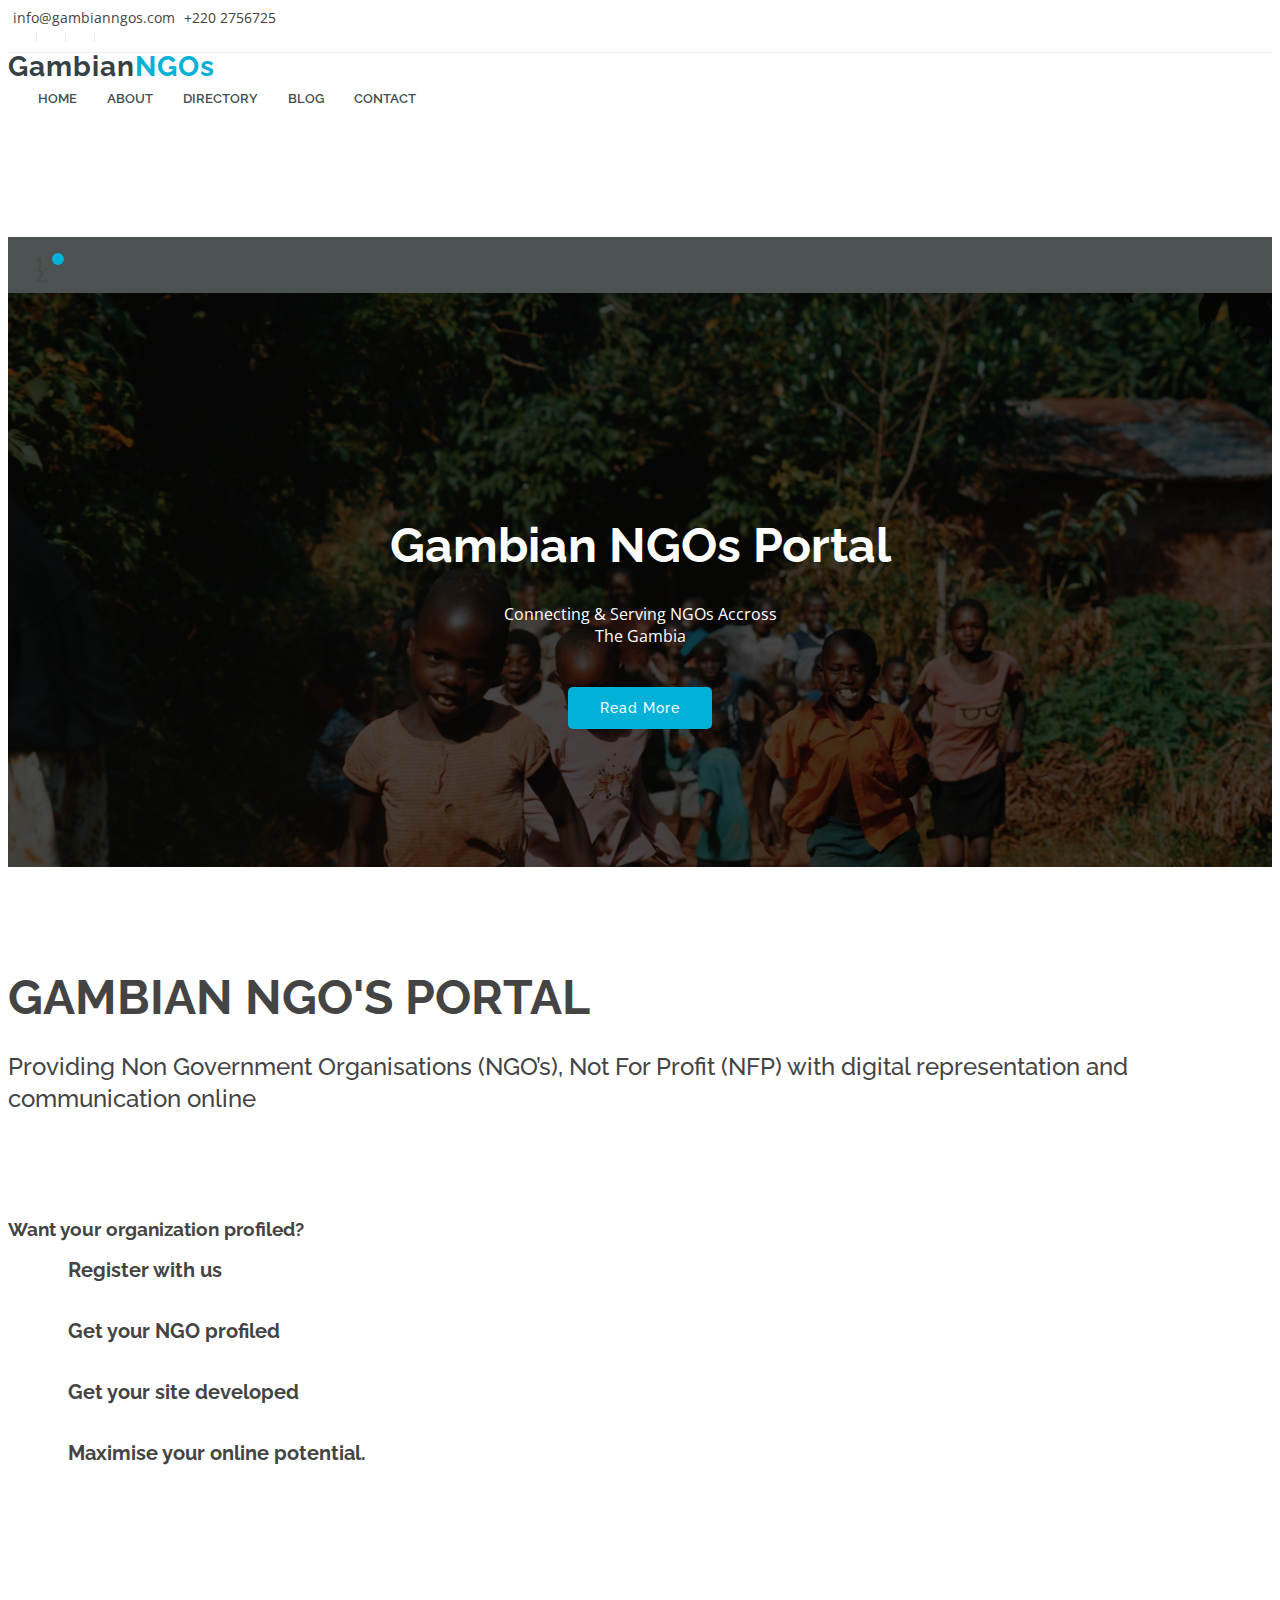
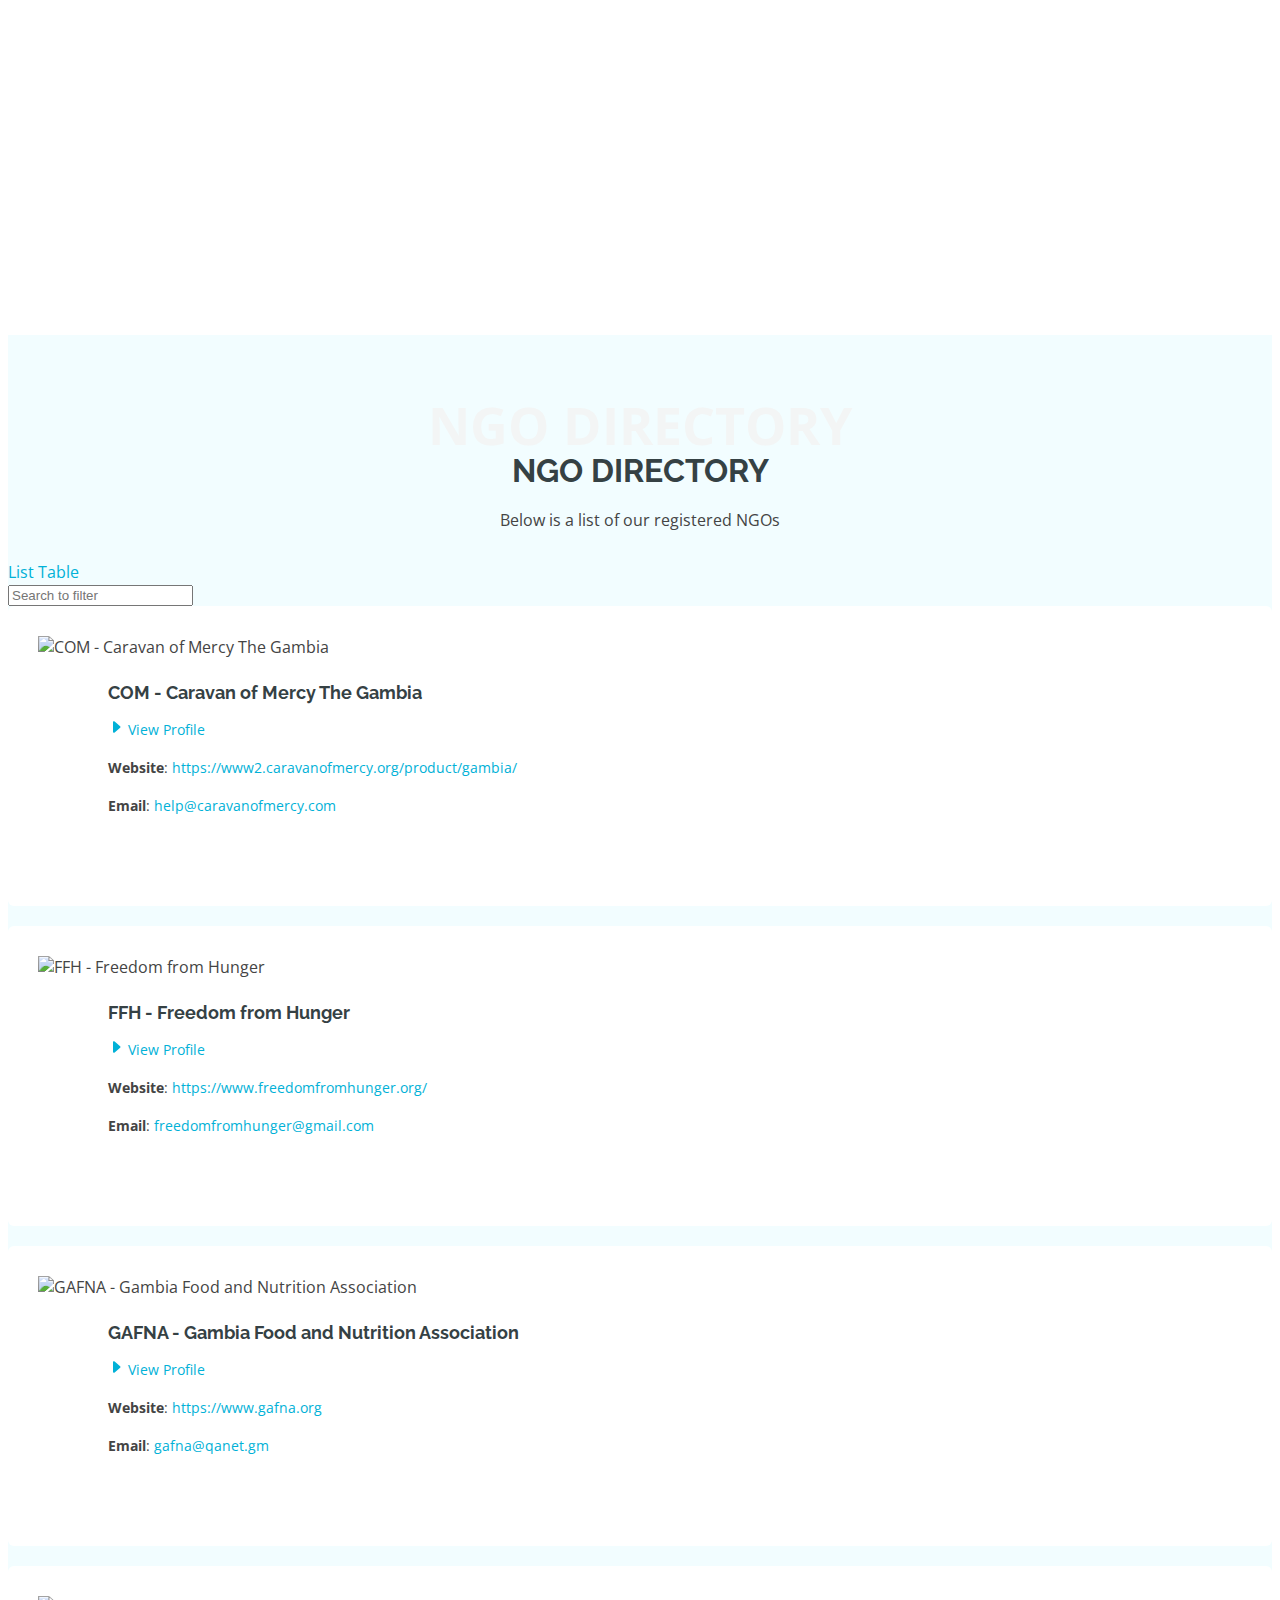
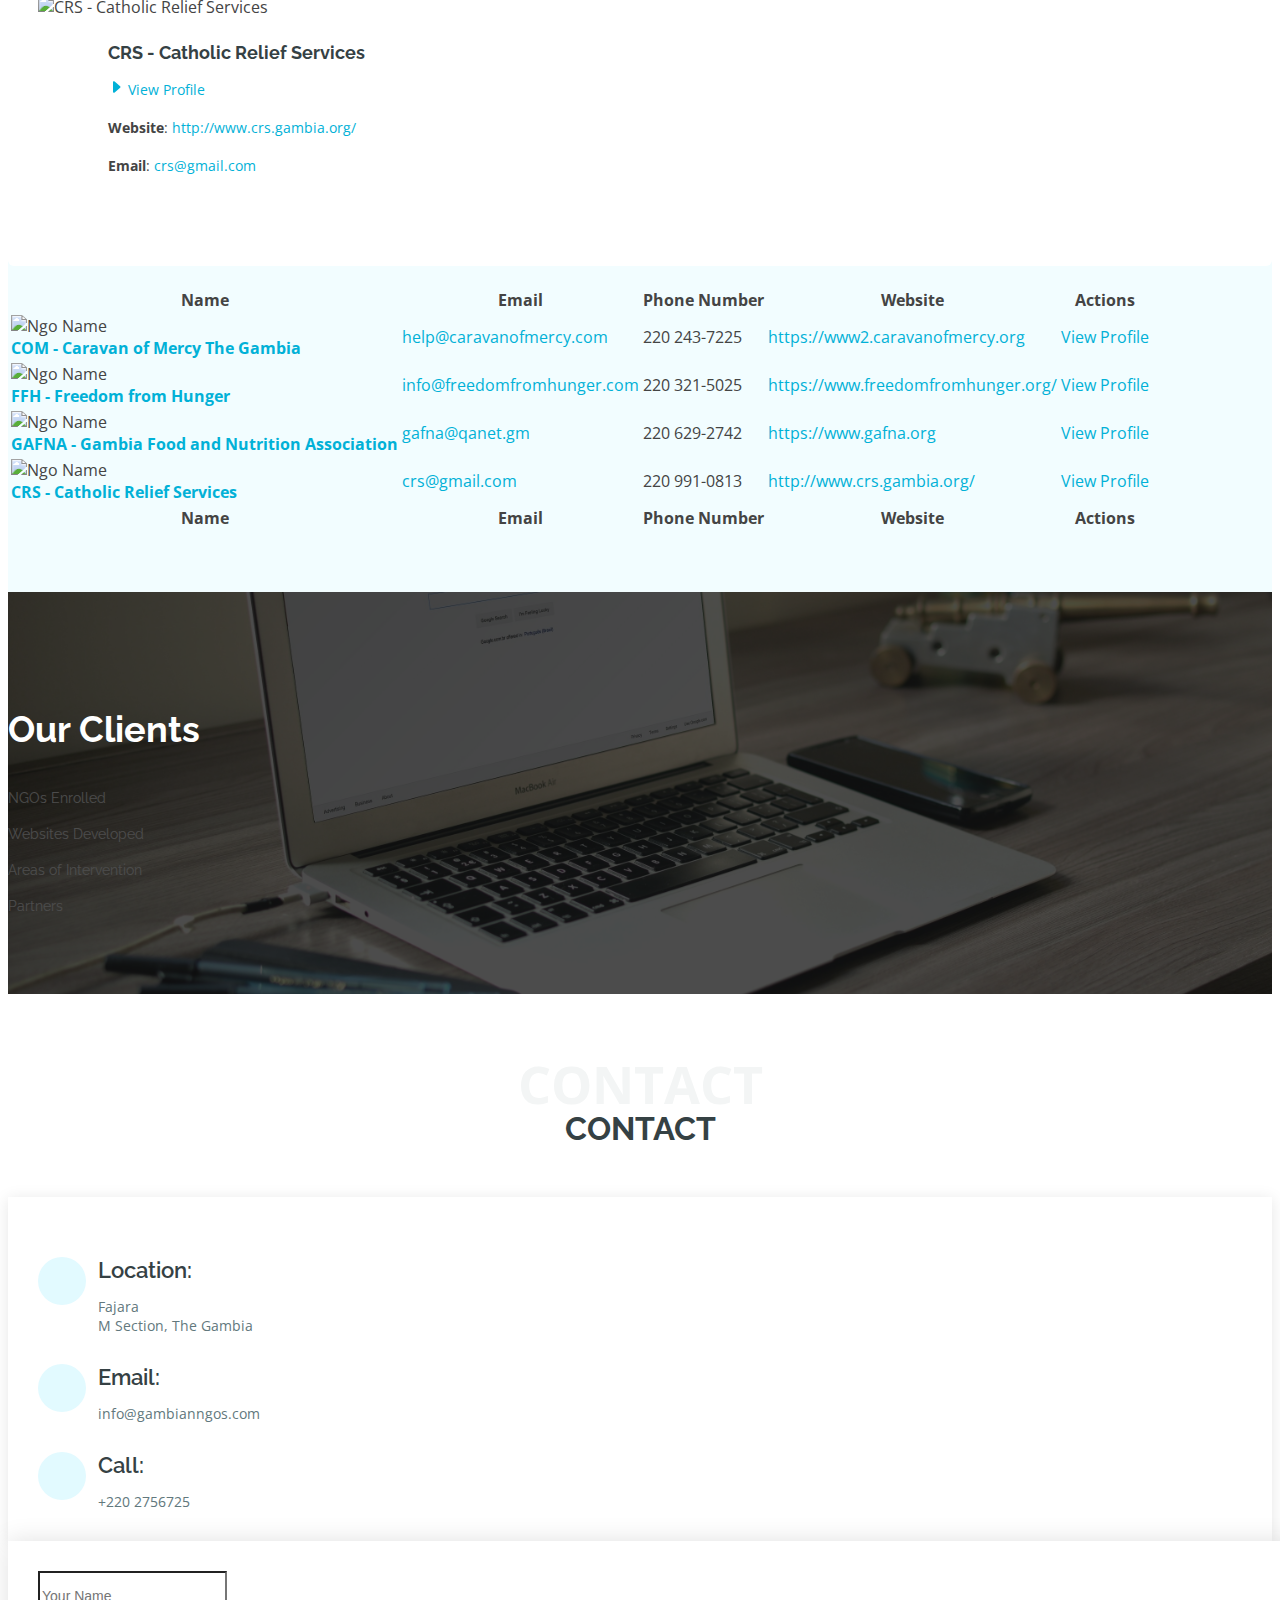
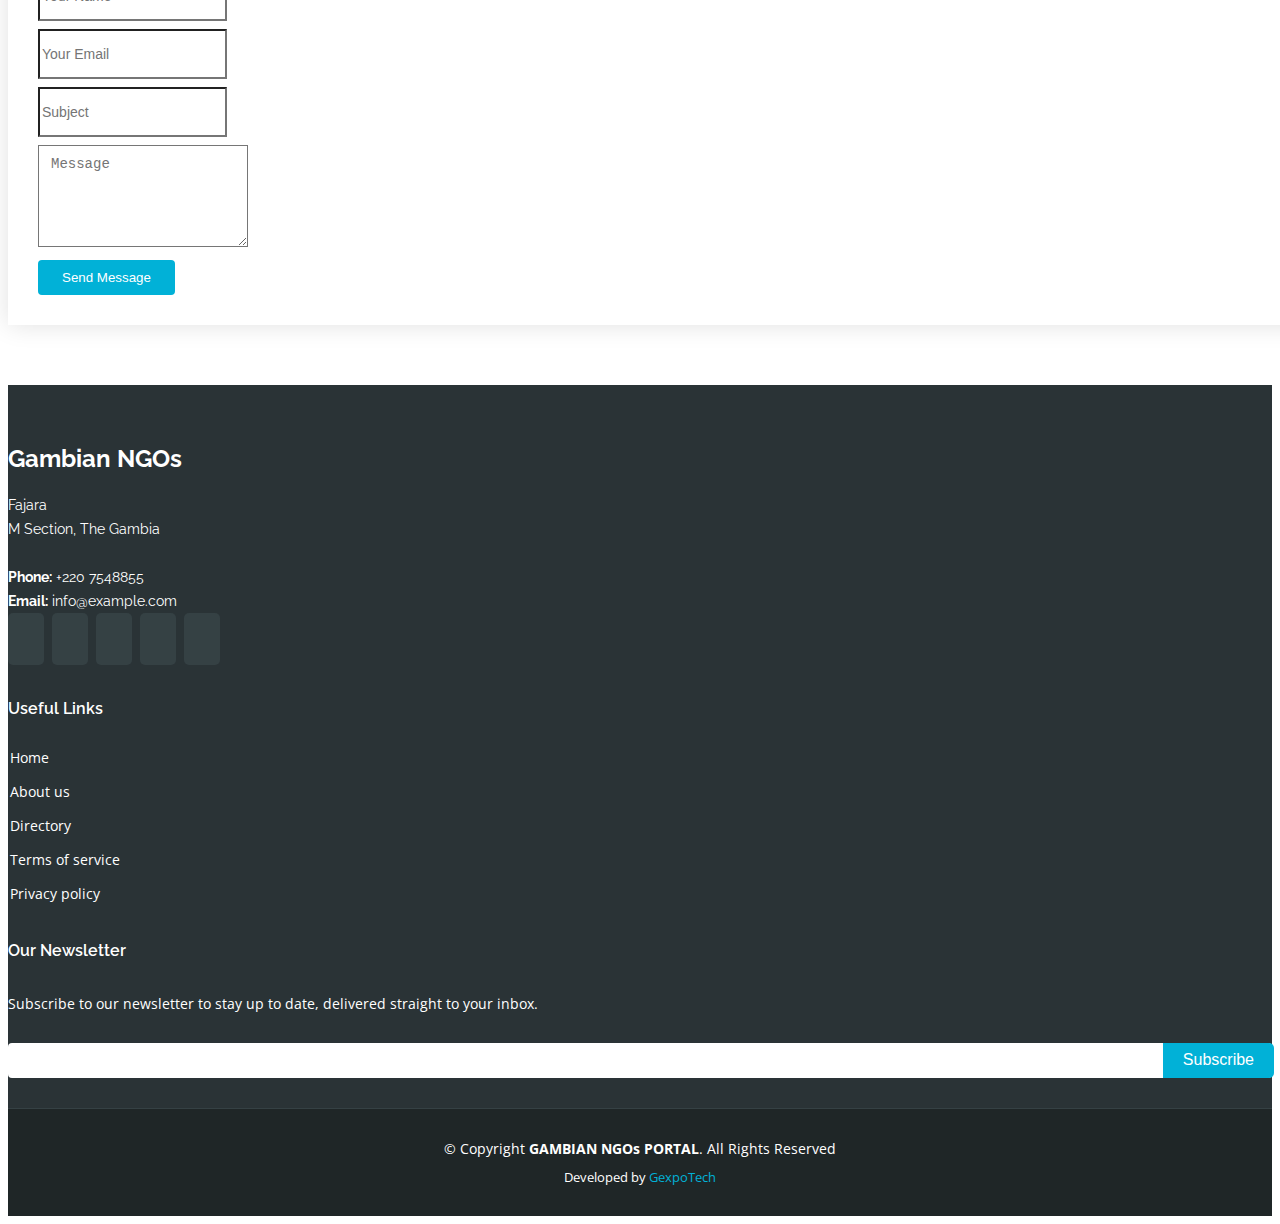
==== index.html @ 05fb6af2 "Initial commit" ====
<!DOCTYPE html>
<html lang="en">

<head>
  <meta charset="utf-8">
  <meta content="width=device-width, initial-scale=1.0" name="viewport">

  <title>Gambian NGO's - Index</title>
  <meta content="" name="description">
  <meta content="" name="keywords">

  <!-- Favicons -->
  <link href="assets/img/favicon.png" rel="icon">
  <link href="assets/img/apple-touch-icon.png" rel="apple-touch-icon">

  <!-- Google Fonts -->
  <link href="https://fonts.googleapis.com/css?family=Open+Sans:300,300i,400,400i,600,600i,700,700i|Raleway:300,300i,400,400i,500,500i,600,600i,700,700i|Poppins:300,300i,400,400i,500,500i,600,600i,700,700i" rel="stylesheet">

  <!-- Vendor CSS Files -->
  <link href="assets/vendor/animate.css/animate.min.css" rel="stylesheet">
  <link href="assets/vendor/bootstrap/css/bootstrap.min.css" rel="stylesheet">
  <link href="assets/vendor/bootstrap-icons/bootstrap-icons.css" rel="stylesheet">
  <link href="assets/vendor/boxicons/css/boxicons.min.css" rel="stylesheet">
  <link href="assets/vendor/glightbox/css/glightbox.min.css" rel="stylesheet">
  <link href="assets/vendor/remixicon/remixicon.css" rel="stylesheet">
  <link href="assets/vendor/swiper/swiper-bundle.min.css" rel="stylesheet">

    <!-- jquery cdn -->
  <script src="https://ajax.googleapis.com/ajax/libs/jquery/3.5.1/jquery.min.js"></script>

  <!-- Template Main CSS File -->
  <link href="assets/css/style.css" rel="stylesheet">
  <link href="assets/css/custom.css" rel="stylesheet">

    <!-- datatable css -->
  <link href="https://cdn.datatables.net/1.10.23/css/jquery.dataTables.min.css" rel="stylesheet"> 

</head>

<body>

  <!-- ======= Top Bar ======= -->
  <section id="topbar" class="fixed-top d-flex align-items-center">
    <div class="container d-flex justify-content-center justify-content-md-between">
      <div class="contact-info d-flex align-items-center">
        <i class="bi bi-envelope d-flex align-items-center"><a href="mailto:info@gambianngos.com">info@gambianngos.com</a></i>
        <i class="bi bi-phone d-flex align-items-center ms-4"><span>+220 2756725</span></i>
      </div>
      <div class="social-links d-none d-md-flex">
        <a href="#" class="twitter"><i class="bi bi-twitter"></i></a>
        <a href="#" class="facebook"><i class="bi bi-facebook"></i></a>
        <a href="#" class="instagram"><i class="bi bi-instagram"></i></a>
        <a href="#" class="linkedin"><i class="bi bi-linkedin"></i></i></a>
      </div>
    </div>
  </section>

  <!-- ======= Header ======= -->
  <header id="header" class="fixed-top d-flex align-items-center">
    <div class="container d-flex align-items-center justify-content-between">

      <div class="logo">
        <h1><a href="index.html">Gambian<span>NGOs</span></a></h1>
        <!-- Uncomment below if you prefer to use an image logo -->
        <!-- <a href="index.html"><img src="assets/img/logo.png" alt="" class="img-fluid"></a>-->
      </div>

      <nav id="navbar" class="navbar">
        <ul>
          <li><a class="nav-link scrollto active" href="#hero">Home</a></li>
          <li><a class="nav-link scrollto" href="#about">About</a></li>
          <li><a class="nav-link scrollto" href="#directory">Directory</a></li>
          <li><a class="nav-link scrollto" href="#">Blog</a></li>
          <li><a class="nav-link scrollto" href="#contact">Contact</a></li>
        </ul>
        <i class="bi bi-list mobile-nav-toggle"></i>
      </nav><!-- .navbar -->

    </div>
  </header><!-- End Header -->

  <!-- ======= Hero Section ======= -->
  <section id="hero">
    <div class="hero-container">
      <div id="heroCarousel" data-bs-interval="5000" class="carousel slide carousel-fade" data-bs-ride="carousel">

        <ol class="carousel-indicators" id="hero-carousel-indicators"></ol>

        <div class="carousel-inner" role="listbox">

          <!-- Slide 1 -->
          <div class="carousel-item active" style="background-image: url(assets/img/slide/slide-1.jpg);">
            <div class="carousel-container">
              <div class="carousel-content">
                <h2 class="animate__animated animate__fadeInDown"><span>Gambian NGOs Portal</span></h2>
                <p class="animate__animated animate__fadeInUp">
                  Connecting & Serving NGOs Accross The Gambia
                </p>
                <a href="#about" class="btn-get-started scrollto animate__animated animate__fadeInUp">Read More</a>
              </div>
            </div>
          </div>

          <!-- Slide 2 -->
          <div class="carousel-item" style="background-image: url(assets/img/slide/slide-2.jpg);">
            <div class="carousel-container">
              <div class="carousel-content">
                <h2 class="animate__animated animate__fadeInDown">NGO Directory</h2>
                <p class="animate__animated animate__fadeInUp">
                  Search our rich database of Gambian Ngo's
                </p>
                <a href="#directory" class="btn-get-started scrollto animate__animated animate__fadeInUp">Go to directory</a>
              </div>
            </div>
          </div>


        </div>

        <a class="carousel-control-prev" href="#heroCarousel" role="button" data-bs-slide="prev">
          <span class="carousel-control-prev-icon ri-arrow-left-line" aria-hidden="true"></span>
        </a>

        <a class="carousel-control-next" href="#heroCarousel" role="button" data-bs-slide="next">
          <span class="carousel-control-next-icon ri-arrow-right-line" aria-hidden="true"></span>
        </a>

      </div>
    </div>
  </section><!-- End Hero -->

  <main id="main">

    <!-- ======= About Section ======= -->
    <section id="about" class="about">
      <div class="container">

        <div class="row content">
          <div class="col-lg-12">
            <h2>Gambian NGO's Portal</h2>
            <h3>Providing Non Government Organisations (NGO’s), Not For Profit (NFP) with  digital representation and communication online</h3>
          </div>
        </div>

      </div>
    </section><!-- End About Section -->

    <!-- ======= About List Section ======= -->
    <section id="about-list" class="about-list">
      <div class="container">

        <div class="row">
          <div class="col-lg-12">
            <h3>Want your organization profiled?</h3>
          </div>
          <div class="col-lg-6 order-2 order-lg-1">
            <div class="icon-box mt-5mt-lg-0">
              <i class="bx bx-receipt"></i>
              <h4>Register with us</h4>
            </div>
            <br/>
            <div class="icon-box mt-5">
              <i class="bx bx-images"></i>
              <h4>Get your NGO profiled</h4>
            </div>
            <br/>
            <div class="icon-box mt-5">
              <i class="bx bx-wrench"></i>
              <h4>Get your site developed</h4>
            </div>
            <br/>
            <div class="icon-box mt-5">
              <i class="bx bx-globe"></i>
              <h4>Maximise your online potential.</h4>
            </div>
          </div>
          <div class="image col-lg-6 order-1 order-lg-2" style='background-image: url("assets/img/get-profiled.jpg");'></div>
        </div>

      </div>
    </section><!-- End About List Section -->


    <!-- ======= Directory Section ======= -->
    <section id="directory" class="services section-bg">
      <div class="container">

        <div class="section-title">
          <span>NGO Directory</span>
          <h2>NGO Directory</h2>
          <p>Below is a list of our registered NGOs</p>
        </div>

        <nav class="nav nav-pills mb-3" id="pills-tab" role="tablist">
          <a class="nav-link active" id="pills-list-tab" data-bs-toggle="pill" href="#pills-list" role="tab" aria-controls="pills-list" aria-selected="true">
            <i class="bi bi-list-ul"></i> List
          </a>
          <a class="nav-link" id="pills-table-tab" data-bs-toggle="pill" href="#pills-table" role="tab" aria-controls="pills-table-tab" aria-selected="false">
            <i class="bi bi-table"></i> Table
          </a>
        </nav>
        <div class="tab-content" id="pills-tabContent">
          <div class="tab-pane fade show active mb-2 mt-2" id="pills-list" role="tabpanel" aria-labelledby="pills-list-tab">
            <!-- List View -->
            <div class="row">
              <div class="col-md-12 mb-3">
                <div class="input-group">
                  <span class="input-group-text" id="input-group-left-example">
                    <i class="bi bi-search"></i>
                  </span>
                  <input type="text" class="form-control" placeholder="Search to filter" id="filterInput" aria-label="Search" aria-describedby="input-group-left">
                </div>
              </div>
              <div class="row" id="listDiv">
                <div class="col-md-6">
                  <div class="icon-box box-min-h">
                    <div class="row">
                      <div class="col-1">
                        <img src="https://www2.caravanofmercy.org/wp-content/uploads/2018/09/cropped-icon-192x192.png" class="rounded-circle border border-4" alt="COM - Caravan of Mercy The Gambia" width="75" height="75"> 
                      </div>
                      <div class="col-11">
                        <h4>
                          <a href="profile-details.html">
                            COM - Caravan of Mercy The Gambia
                          </a>
                        </h4>
                        <p>
                          <a href="profile-details.html">
                            <svg xmlns="http://www.w3.org/2000/svg" width="16" height="16" fill="currentColor" class="bi bi-caret-right-fill" viewBox="0 0 16 16">
                              <path d="M12.14 8.753l-5.482 4.796c-.646.566-1.658.106-1.658-.753V3.204a1 1 0 0 1 1.659-.753l5.48 4.796a1 1 0 0 1 0 1.506z"/>
                            </svg>
                            View Profile
                          </a>
                        </p>
                        <p>
                          <strong>Website</strong>: 
                          <a href="https://www2.caravanofmercy.org/product/gambia/" target="_blank">
                            https://www2.caravanofmercy.org/product/gambia/
                          </a>
                        </p>
                        <p>
                          <strong>Email</strong>:
                          <a href="mailto:help@caravanofmercy.com">
                            help@caravanofmercy.com
                          </a>
                        </p>
                      </div>
                    </div>
                  </div>
                </div>
                <div class="col-md-6">
                  <div class="icon-box box-min-h">
                    <div class="row">
                      <div class="col-1">
                        <img src="https://borgenproject.org/wp-content/uploads/Poverty_Crisis.jpg" class="rounded-circle border border-4" alt="FFH - Freedom from Hunger " width="75" height="75"> 
                      </div>
                      <div class="col-11">
                        <h4>
                          <a href="profile-details.html">
                           FFH - Freedom from Hunger 
                          </a>
                        </h4>
                        <p>
                          <a href="profile-details.html">
                            <svg xmlns="http://www.w3.org/2000/svg" width="16" height="16" fill="currentColor" class="bi bi-caret-right-fill" viewBox="0 0 16 16">
                              <path d="M12.14 8.753l-5.482 4.796c-.646.566-1.658.106-1.658-.753V3.204a1 1 0 0 1 1.659-.753l5.48 4.796a1 1 0 0 1 0 1.506z"/>
                            </svg>
                            View Profile
                          </a>
                        </p>
                        <p>
                          <strong>Website</strong>: 
                          <a href="#" target="_blank">
                            https://www.freedomfromhunger.org/
                          </a>
                        </p>
                        <p>
                          <strong>Email</strong>:
                          <a href="mailto:freedomfromhunger@gmail.com">
                            freedomfromhunger@gmail.com
                          </a>
                        </p>
                      </div>
                    </div>
                  </div>
                </div>
                <div class="col-md-6">
                  <div class="icon-box box-min-h">
                    <div class="row">
                      <div class="col-1">
                        <img src="http://acronymsandslang.com/acronym_image/29/b827dc43ac2664755bbfe094338fc472.jpg" class="rounded-circle border border-4" alt="GAFNA - Gambia Food and Nutrition  Association" width="75" height="75"> 
                      </div>
                      <div class="col-11">
                        <h4>
                          <a href="profile-details.html">
                            GAFNA - Gambia Food and Nutrition  Association
                          </a>
                        </h4>
                        <p>
                          <a href="profile-details.html">
                            <svg xmlns="http://www.w3.org/2000/svg" width="16" height="16" fill="currentColor" class="bi bi-caret-right-fill" viewBox="0 0 16 16">
                              <path d="M12.14 8.753l-5.482 4.796c-.646.566-1.658.106-1.658-.753V3.204a1 1 0 0 1 1.659-.753l5.48 4.796a1 1 0 0 1 0 1.506z"/>
                            </svg>
                            View Profile
                          </a>
                        </p>
                        <p>
                          <strong>Website</strong>: 
                          <a href="www.gafna.org" target="_blank">
                             https://www.gafna.org
                          </a>
                        </p>
                        <p>
                          <strong>Email</strong>:
                          <a href="mailto:gafna@qanet.gm">
                             gafna@qanet.gm
                          </a>
                        </p>
                      </div>
                    </div>
                  </div>
                </div>
                <div class="col-md-6">
                  <div class="icon-box box-min-h">
                    <div class="row">
                      <div class="col-1">
                        <img src="https://seepnetwork.org/files/galleries/crs.jpeg" class="rounded-circle border border-4" alt="CRS - Catholic Relief Services " width="75" height="75"> 
                      </div>
                      <div class="col-11">
                        <h4>
                          <a href="profile-details.html">
                            CRS - Catholic Relief Services 
                          </a>
                        </h4>
                        <p>
                          <a href="profile-details.html">
                            <svg xmlns="http://www.w3.org/2000/svg" width="16" height="16" fill="currentColor" class="bi bi-caret-right-fill" viewBox="0 0 16 16">
                              <path d="M12.14 8.753l-5.482 4.796c-.646.566-1.658.106-1.658-.753V3.204a1 1 0 0 1 1.659-.753l5.48 4.796a1 1 0 0 1 0 1.506z"/>
                            </svg>
                            View Profile
                          </a>
                        </p>
                        <p>
                          <strong>Website</strong>: 
                          <a href="#" target="_blank">
                            http://www.crs.gambia.org/
                          </a>
                        </p>
                        <p>
                          <strong>Email</strong>:
                          <a href="mailto:crs@gmail.com">
                            crs@gmail.com
                          </a>
                        </p>
                      </div>
                    </div>
                  </div>
                </div>
              </div>
            </div>
          </div>
          <div class="tab-pane fade mb-2 mt-2" id="pills-table" role="tabpanel" aria-labelledby="pills-table-tab">
            <!-- Table View -->
            <div class="row">
              <div class="col-md-12 mb-3 table-responsive">
                <table id="dataTable" class="table table-striped">
                  <thead>
                    <tr class="text-left bg-dark text-white">
                      <th>Name</th>
                      <th>Email</th>
                      <th>Phone Number</th>
                      <th>Website</th>
                      <th>Actions</th>
                    </tr>
                  </thead>
                  <tbody>
                    <tr>
                      <td>
                        <div class="row">
                          <div class="col-2">
                            <img src="https://www2.caravanofmercy.org/wp-content/uploads/2018/09/cropped-icon-192x192.png" class="rounded-circle border border-4" alt="Ngo Name" width="60" height="60"> 
                          </div>
                          <div class="col-10">
                            <strong>
                              <a href="profile-details.html" class="text-decoration-none text-dark font-weight-bold">
                                COM - Caravan of Mercy The Gambia
                              </a>
                            </strong>
                          </div>
                        </div>
                      </td>
                      <td>
                        <a href="mailto:help@caravanofmercy.com" class="text-decoration-none">
                                      help@caravanofmercy.com
                                    </a>
                      </td>
                      <td>220 243-7225</td>
                      <td>
                        <a href="profile-details.html" class="text-decoration-none text-dark">
                          https://www2.caravanofmercy.org
                        </a>
                      </td>
                      <td>
                        <a href="profile-details.html" class="btn btn-outline-primary">
                          View Profile
                        </a>
                      </td>
                    </tr>
                    <tr>
                      <td>
                        <div class="row">
                          <div class="col-2">
                            <img src="https://borgenproject.org/wp-content/uploads/Poverty_Crisis.jpg" class="rounded-circle border border-4" alt="Ngo Name" width="60" height="60"> 
                          </div>
                          <div class="col-10">
                            <strong>
                              <a href="profile-details.html" class="text-decoration-none text-dark font-weight-bold">
                                FFH - Freedom from Hunger 
                              </a>
                            </strong>
                          </div>
                        </div>
                      </td>
                      <td>
                        <a href="mailto:info@freedomfromhunger.com" class="text-decoration-none">
                                      info@freedomfromhunger.com
                                    </a>
                      </td>
                      <td>220 321-5025</td>
                      <td>
                        <a href="profile-details.html" class="text-decoration-none text-dark">
                          https://www.freedomfromhunger.org/
                        </a>
                      </td>
                      <td>
                        <a href="profile-details.html" class="btn btn-outline-primary">
                          View Profile
                        </a>
                      </td>
                    </tr>
                    <tr>
                      <td>
                        <div class="row">
                          <div class="col-2">
                            <img src="http://acronymsandslang.com/acronym_image/29/b827dc43ac2664755bbfe094338fc472.jpg" class="rounded-circle border border-4" alt="Ngo Name" width="60" height="60"> 
                          </div>
                          <div class="col-10">
                            <strong>
                              <a href="profile-details.html" class="text-decoration-none text-dark font-weight-bold">
                                GAFNA - Gambia Food and Nutrition  Association
                              </a>
                            </strong>
                          </div>
                        </div>
                      </td>
                      <td>
                        <a href="mailto:gafna@qanet.gm" class="text-decoration-none">
                                      gafna@qanet.gm
                                    </a>
                      </td>
                      <td>220 629-2742</td>
                      <td>
                        <a href="profile-details.html" class="text-decoration-none text-dark">
                          https://www.gafna.org
                        </a>
                      </td>
                      <td>
                        <a href="profile-details.html" class="btn btn-outline-primary">
                          View Profile
                        </a>
                      </td>
                    </tr>
                    <tr>
                      <td>
                        <div class="row">
                          <div class="col-2">
                            <img src="https://seepnetwork.org/files/galleries/crs.jpeg" class="rounded-circle border border-4" alt="Ngo Name" width="60" height="60"> 
                          </div>
                          <div class="col-10">
                            <strong>
                              <a href="profile-details.html" class="text-decoration-none text-dark font-weight-bold">
                                CRS - Catholic Relief Services 
                              </a>
                            </strong>
                          </div>
                        </div>
                      </td>
                      <td>
                        <a href="mailto:crs@gmail.com" class="text-decoration-none">
                          crs@gmail.com
                        </a>
                      </td>
                      <td>220 991-0813</td>
                      <td>
                        <a href="profile-details.html" class="text-decoration-none text-dark">
                          http://www.crs.gambia.org/
                        </a>
                      </td>
                      <td>
                        <a href="profile-details.html" class="btn btn-outline-primary">
                          View Profile
                        </a>
                      </td>
                    </tr>
                  </tbody>
                  <tfoot>
                    <tr class="text-left bg-dark text-white">
                      <th>Name</th>
                      <th>Email</th>
                      <th>Phone Number</th>
                      <th>Website</th>
                      <th>Actions</th>
                    </tr>
                  </tfoot>
                </table>

              </div>
            </div>
          </div>
        </div>
      </div>
    </section>
    <!-- End Services Section -->


    <!-- ======= Counts Section ======= -->
    <section id="counts" class="counts">
      <div class="container position-relative">

        <div class="text-center title">
          <h3>Our Clients</h3>
        </div>

        <div class="row counters">

          <div class="col-lg-3 col-6 text-center">
            <span data-purecounter-start="0" data-purecounter-end="32" data-purecounter-duration="1" class="purecounter"></span>
            <p>NGOs Enrolled</p>
          </div>

          <div class="col-lg-3 col-6 text-center">
            <span data-purecounter-start="0" data-purecounter-end="21" data-purecounter-duration="1" class="purecounter"></span>
            <p>Websites Developed</p>
          </div>

          <div class="col-lg-3 col-6 text-center">
            <span data-purecounter-start="0" data-purecounter-end="14" data-purecounter-duration="1" class="purecounter"></span>
            <p>Areas of Intervention</p>
          </div>

          <div class="col-lg-3 col-6 text-center">
            <span data-purecounter-start="0" data-purecounter-end="4" data-purecounter-duration="1" class="purecounter"></span>
            <p>Partners</p>
          </div>

        </div>

      </div>
    </section>
    <!-- End Counts Section -->


    <!-- ======= Contact Section ======= -->
    <section id="contact" class="contact">
      <div class="container">
        <div class="section-title">
          <span>Contact</span>
          <h2>Contact</h2>
        </div>
      </div>

      <div class="container">

        <div class="info-wrap mt-5">
          <div class="row">
            <div class="col-lg-4 info">
              <i class="ri-map-pin-line"></i>
              <h4>Location:</h4>
              <p>Fajara <br>M Section, The Gambia</p>
            </div>

            <div class="col-lg-4 info mt-4 mt-lg-0">
              <i class="ri-mail-line"></i>
              <h4>Email:</h4>
              <p>info@gambianngos.com</p>
            </div>

            <div class="col-lg-4 info mt-4 mt-lg-0">
              <i class="ri-phone-line"></i>
              <h4>Call:</h4>
              <p>+220 2756725</p>
            </div>
          </div>
        </div>

        <form action="forms/contact.php" method="post" role="form" class="php-email-form">
          <div class="row">
            <div class="col-md-6 form-group">
              <input type="text" name="name" class="form-control" id="name" placeholder="Your Name" required>
            </div>
            <div class="col-md-6 form-group mt-3 mt-md-0">
              <input type="email" class="form-control" name="email" id="email" placeholder="Your Email" required>
            </div>
          </div>
          <div class="form-group mt-3">
            <input type="text" class="form-control" name="subject" id="subject" placeholder="Subject" required>
          </div>
          <div class="form-group mt-3">
            <textarea class="form-control" name="message" rows="5" placeholder="Message" required></textarea>
          </div>
          <div class="my-3">
            <div class="loading">Loading</div>
            <div class="error-message"></div>
            <div class="sent-message">Your message has been sent. Thank you!</div>
          </div>
          <div class="text-center"><button type="submit">Send Message</button></div>
        </form>

      </div>
    </section><!-- End Contact Section -->

  </main><!-- End #main -->

  <!-- ======= Footer ======= -->
  <footer id="footer">
    <div class="footer-top">
      <div class="container">
        <div class="row">

          <div class="col-lg-4 col-md-6">
            <div class="footer-info">
              <h3>Gambian NGOs</h3>
               <p>
                Fajara<br>
                M Section, The Gambia<br><br>
                <strong>Phone:</strong> +220 7548855<br>
                <strong>Email:</strong> info@example.com<br>
              </p>
              <div class="social-links mt-3">
                <a href="#" class="twitter"><i class="bx bxl-twitter"></i></a>
                <a href="#" class="facebook"><i class="bx bxl-facebook"></i></a>
                <a href="#" class="instagram"><i class="bx bxl-instagram"></i></a>
                <a href="#" class="google-plus"><i class="bx bxl-skype"></i></a>
                <a href="#" class="linkedin"><i class="bx bxl-linkedin"></i></a>
              </div>
            </div>
          </div>

          <div class="col-lg-3 col-md-6 footer-links">
            <h4>Useful Links</h4>
            <ul>
              <li><i class="bx bx-chevron-right"></i> <a href="#">Home</a></li>
              <li><i class="bx bx-chevron-right"></i> <a href="#about">About us</a></li>
              <li><i class="bx bx-chevron-right"></i> <a href="#directory">Directory</a></li>
              <li><i class="bx bx-chevron-right"></i> <a href="#">Terms of service</a></li>
              <li><i class="bx bx-chevron-right"></i> <a href="#">Privacy policy</a></li>
            </ul>
          </div>


          <div class="col-lg-5 col-md-6 footer-newsletter">
            <h4>Our Newsletter</h4>
            <p>Subscribe to our newsletter to stay up to date, delivered straight to your inbox.</p>
            <form action="" method="post">
              <input type="email" name="email"><input type="submit" value="Subscribe">
            </form>

          </div>

        </div>
      </div>
    </div>

    <div class="container">
      <div class="copyright">
        &copy; Copyright <strong><span>GAMBIAN NGOs PORTAL</span></strong>. All Rights Reserved
      </div>
      <div class="credits">
        Developed by <a href="https://gexpotech.com/">GexpoTech</a>
      </div>
    </div>
  </footer>
  <!-- End Footer -->

  <a href="#" class="back-to-top d-flex align-items-center justify-content-center"><i class="bi bi-arrow-up-short"></i></a>

  <!-- Vendor JS Files -->
  <script src="assets/vendor/bootstrap/js/bootstrap.bundle.min.js"></script>
  <script src="assets/vendor/glightbox/js/glightbox.min.js"></script>
  <script src="assets/vendor/isotope-layout/isotope.pkgd.min.js"></script>
  <script src="assets/vendor/php-email-form/validate.js"></script>
  <script src="assets/vendor/purecounter/purecounter.js"></script>
  <script src="assets/vendor/swiper/swiper-bundle.min.js"></script>

  <!-- Template Main JS File -->
  <script src="assets/js/main.js"></script>

  <!-- Datatables JS -->
  <script src="https://cdn.datatables.net/1.10.23/js/jquery.dataTables.min.js"></script>
  <!-- <script src="https://cdn.datatables.net/1.10.23/js/dataTables.bootstrap5.min.js"></script> -->

  <!-- set Datatables -->
  <script>
    $(document).ready(function() {
      $('#dataTable').DataTable();
    } );
  </script>

  <!-- Sear div filter -->
  <script>
  $(document).ready(function(){
    $("#filterInput").on("keyup", function() {
      var value = $(this).val().toLowerCase();
      $("#listDiv div").filter(function() {
        $(this).toggle($(this).text().toLowerCase().indexOf(value) > -1)
      });
    });
  });
</script>

</body>

</html>
---- assets/css/style.css ----
/**
* Template Name: MyBiz - v4.0.1
* Template URL: https://bootstrapmade.com/mybiz-free-business-bootstrap-theme/
* Author: BootstrapMade.com
* License: https://bootstrapmade.com/license/
*/

/*--------------------------------------------------------------
# General
--------------------------------------------------------------*/
body {
  font-family: "Open Sans", sans-serif;
  color: #444444;
}

a {
  color: #01b1d7;
  text-decoration: none;
}

a:hover {
  color: #0dd3fe;
  text-decoration: none;
}

h1, h2, h3, h4, h5, h6 {
  font-family: "Raleway", sans-serif;
}

/*--------------------------------------------------------------
# Back to top button
--------------------------------------------------------------*/
.back-to-top {
  position: fixed;
  visibility: hidden;
  opacity: 0;
  right: 15px;
  bottom: 15px;
  z-index: 996;
  background: #01b1d7;
  width: 40px;
  height: 40px;
  border-radius: 4px;
  transition: all 0.4s;
}

.back-to-top i {
  font-size: 28px;
  color: #fff;
  line-height: 0;
}

.back-to-top:hover {
  background: #03d1fe;
  color: #fff;
}

.back-to-top.active {
  visibility: visible;
  opacity: 1;
}

/*--------------------------------------------------------------
# Top Bar
--------------------------------------------------------------*/
#topbar {
  background: #fff;
  border-bottom: 1px solid #eee;
  font-size: 14px;
  height: 44px;
  padding: 0;
  transition: all 0.5s;
  overflow: hidden;
  z-index: 996;
}

#topbar.topbar-scrolled {
  top: -44px;
}

#topbar .contact-info i {
  font-style: normal;
  color: #01b1d7;
}

#topbar .contact-info i a, #topbar .contact-info i span {
  padding-left: 5px;
  color: #444444;
}

#topbar .contact-info i a {
  line-height: 0;
  transition: 0.3s;
}

#topbar .contact-info i a:hover {
  color: #01b1d7;
}

#topbar .social-links a {
  color: #62787d;
  padding: 4px 12px;
  display: inline-block;
  line-height: 1px;
  transition: 0.3s;
  border-left: 1px solid #e9e9e9;
}

#topbar .social-links a:hover {
  color: #01b1d7;
}

#topbar .social-links a:first-child {
  border-left: 0;
}

/*--------------------------------------------------------------
# Header
--------------------------------------------------------------*/
#header {
  height: 70px;
  z-index: 997;
  transition: all 0.5s;
  background: #fff;
  top: 44px;
}

#header.header-scrolled {
  box-shadow: 0px 0px 20px 0px rgba(0, 0, 0, 0.1);
  top: 0;
}

#header .logo h1 {
  font-size: 28px;
  margin: 0;
  line-height: 1;
  font-weight: 700;
  letter-spacing: 1px;
}

#header .logo h1 a, #header .logo h1 a:hover {
  color: #354144;
  text-decoration: none;
}

#header .logo h1 a span, #header .logo h1 a:hover span {
  color: #01b1d7;
}

#header .logo img {
  padding: 0;
  margin: 0;
  max-height: 40px;
}

/*--------------------------------------------------------------
# Navigation Menu
--------------------------------------------------------------*/
/**
* Desktop Navigation 
*/
.navbar {
  padding: 0;
}

.navbar ul {
  margin: 0;
  padding: 0;
  display: flex;
  list-style: none;
  align-items: center;
}

.navbar li {
  position: relative;
}

.navbar a {
  display: flex;
  align-items: center;
  justify-content: space-between;
  padding: 10px 0 10px 30px;
  font-family: "Raleway", sans-serif;
  font-size: 13px;
  font-weight: 600;
  color: #404f52;
  white-space: nowrap;
  text-transform: uppercase;
  transition: 0.3s;
}

.navbar a i {
  font-size: 12px;
  line-height: 0;
  margin-left: 5px;
}

.navbar a:hover, .navbar .active, .navbar li:hover > a {
  color: #01b1d7;
}

.navbar .dropdown ul {
  display: block;
  position: absolute;
  left: 30px;
  top: calc(100% + 30px);
  margin: 0;
  padding: 10px 0;
  z-index: 99;
  opacity: 0;
  visibility: hidden;
  background: #fff;
  box-shadow: 0px 0px 30px rgba(127, 137, 161, 0.25);
  transition: 0.3s;
}

.navbar .dropdown ul li {
  min-width: 200px;
}

.navbar .dropdown ul a {
  padding: 10px 20px;
  font-size: 14px;
  text-transform: none;
  font-weight: 400;
}

.navbar .dropdown ul a i {
  font-size: 12px;
}

.navbar .dropdown ul a:hover, .navbar .dropdown ul .active:hover, .navbar .dropdown ul li:hover > a {
  color: #01b1d7;
}

.navbar .dropdown:hover > ul {
  opacity: 1;
  top: 100%;
  visibility: visible;
}

.navbar .dropdown .dropdown ul {
  top: 0;
  left: calc(100% - 30px);
  visibility: hidden;
}

.navbar .dropdown .dropdown:hover > ul {
  opacity: 1;
  top: 0;
  left: 100%;
  visibility: visible;
}

@media (max-width: 1366px) {
  .navbar .dropdown .dropdown ul {
    left: -90%;
  }
  .navbar .dropdown .dropdown:hover > ul {
    left: -100%;
  }
}

/**
* Mobile Navigation 
*/
.mobile-nav-toggle {
  color: #354144;
  font-size: 28px;
  cursor: pointer;
  display: none;
  line-height: 0;
  transition: 0.5s;
}

.mobile-nav-toggle.bi-x {
  color: #fff;
}

@media (max-width: 991px) {
  .mobile-nav-toggle {
    display: block;
  }
  .navbar ul {
    display: none;
  }
}

.navbar-mobile {
  position: fixed;
  overflow: hidden;
  top: 0;
  right: 0;
  left: 0;
  bottom: 0;
  background: rgba(31, 38, 39, 0.9);
  transition: 0.3s;
  z-index: 999;
}

.navbar-mobile .mobile-nav-toggle {
  position: absolute;
  top: 15px;
  right: 15px;
}

.navbar-mobile ul {
  display: block;
  position: absolute;
  top: 55px;
  right: 15px;
  bottom: 15px;
  left: 15px;
  padding: 10px 0;
  background-color: #fff;
  overflow-y: auto;
  transition: 0.3s;
}

.navbar-mobile a {
  padding: 10px 20px;
  font-size: 15px;
  color: #354144;
}

.navbar-mobile a:hover, .navbar-mobile .active, .navbar-mobile li:hover > a {
  color: #01b1d7;
}

.navbar-mobile .getstarted {
  margin: 15px;
}

.navbar-mobile .dropdown ul {
  position: static;
  display: none;
  margin: 10px 20px;
  padding: 10px 0;
  z-index: 99;
  opacity: 1;
  visibility: visible;
  background: #fff;
  box-shadow: 0px 0px 30px rgba(127, 137, 161, 0.25);
}

.navbar-mobile .dropdown ul li {
  min-width: 200px;
}

.navbar-mobile .dropdown ul a {
  padding: 10px 20px;
}

.navbar-mobile .dropdown ul a i {
  font-size: 12px;
}

.navbar-mobile .dropdown ul a:hover, .navbar-mobile .dropdown ul .active:hover, .navbar-mobile .dropdown ul li:hover > a {
  color: #01b1d7;
}

.navbar-mobile .dropdown > .dropdown-active {
  display: block;
}

/*--------------------------------------------------------------
# Hero Section
--------------------------------------------------------------*/
#hero {
  width: 100%;
  height: 70vh;
  background-color: rgba(31, 38, 39, 0.8);
  overflow: hidden;
  position: relative;
  padding: 0;
  margin-top: 114px;
}

#hero .carousel-item {
  width: 100%;
  height: 70vh;
  background-size: cover;
  background-position: center;
  background-repeat: no-repeat;
  position: relative;
}

#hero .carousel-item::before {
  content: '';
  background-color: rgba(0, 0, 0, 0.7);
  position: absolute;
  top: 0;
  right: 0;
  left: 0;
  bottom: 0;
}

#hero .carousel-container {
  display: flex;
  justify-content: center;
  align-items: center;
  position: absolute;
  bottom: 0;
  top: 0;
  left: 0;
  right: 0;
}

#hero .carousel-content {
  text-align: center;
}

#hero h2 {
  color: #fff;
  margin-bottom: 30px;
  font-size: 48px;
  font-weight: 700;
}

#hero p {
  width: 80%;
  -webkit-animation-delay: 0.4s;
  animation-delay: 0.4s;
  margin: 0 auto 30px auto;
  color: #fff;
}

#hero .carousel-inner .carousel-item {
  transition-property: opacity;
  background-position: center top;
}

#hero .carousel-inner .carousel-item,
#hero .carousel-inner .active.carousel-item-start,
#hero .carousel-inner .active.carousel-item-end {
  opacity: 0;
}

#hero .carousel-inner .active,
#hero .carousel-inner .carousel-item-next.carousel-item-start,
#hero .carousel-inner .carousel-item-prev.carousel-item-end {
  opacity: 1;
  transition: 0.5s;
}

#hero .carousel-inner .carousel-item-next,
#hero .carousel-inner .carousel-item-prev,
#hero .carousel-inner .active.carousel-item-start,
#hero .carousel-inner .active.carousel-item-end {
  left: 0;
  transform: translate3d(0, 0, 0);
}

#hero .carousel-control-prev, #hero .carousel-control-next {
  width: 10%;
}

#hero .carousel-control-next-icon, #hero .carousel-control-prev-icon {
  background: none;
  font-size: 48px;
  line-height: 1;
  width: auto;
  height: auto;
}

#hero .carousel-indicators li {
  cursor: pointer;
  width: 12px;
  height: 12px;
  border-radius: 50%;
  margin: 0 4px;
  transition: ease-in;
  opacity: .7;
}

#hero .carousel-indicators li.active {
  opacity: 1;
  background-color: #01b1d7;
}

#hero .btn-get-started {
  font-family: "Raleway", sans-serif;
  font-weight: 500;
  font-size: 14px;
  letter-spacing: 1px;
  display: inline-block;
  padding: 14px 32px;
  border-radius: 5px;
  transition: 0.5s;
  line-height: 1;
  margin: 10px;
  color: #fff;
  background: #01b1d7;
  -webkit-animation-delay: 0.8s;
  animation-delay: 0.8s;
}

#hero .btn-get-started:hover {
  background: #019cbe;
}

@media (max-width: 768px) {
  #hero {
    height: 90vh;
  }
  #hero .carousel-item {
    height: 90vh;
  }
  #hero h2 {
    font-size: 28px;
  }
}

@media (min-width: 1024px) {
  #hero p {
    width: 60%;
  }
  #hero .carousel-control-prev, #hero .carousel-control-next {
    width: 5%;
  }
}

@media (max-height: 500px) {
  #hero {
    height: 150vh;
  }
  #hero .carousel-item {
    height: 150vh;
  }
}

/*--------------------------------------------------------------
# Sections General
--------------------------------------------------------------*/
section {
  padding: 60px 0;
}

.section-bg {
  background-color: #f2fdff;
}

.section-title {
  text-align: center;
  padding: 30px 0;
  position: relative;
}

.section-title h2 {
  font-size: 32px;
  font-weight: 700;
  text-transform: uppercase;
  margin-bottom: 20px;
  padding-bottom: 0;
  color: #354144;
  position: relative;
  z-index: 2;
}

.section-title span {
  position: absolute;
  top: 30px;
  color: #f3f5f5;
  left: 0;
  right: 0;
  z-index: 1;
  font-weight: 700;
  font-size: 52px;
  text-transform: uppercase;
  line-height: 0;
}

.section-title p {
  margin-bottom: 0;
  position: relative;
  z-index: 2;
}

@media (max-width: 575px) {
  .section-title h2 {
    font-size: 28px;
    margin-bottom: 15px;
  }
  .section-title span {
    font-size: 38px;
  }
}

/*--------------------------------------------------------------
# About
--------------------------------------------------------------*/
.about .content h2 {
  font-weight: 700;
  font-size: 48px;
  line-height: 60px;
  margin-bottom: 20px;
  text-transform: uppercase;
}

.about .content h3 {
  font-weight: 500;
  line-height: 32px;
  font-size: 24px;
}

.about .content ul {
  list-style: none;
  padding: 0;
}

.about .content ul li {
  padding: 10px 0 0 28px;
  position: relative;
}

.about .content ul i {
  left: 0;
  top: 7px;
  position: absolute;
  font-size: 20px;
  color: #01b1d7;
}

.about .content p:last-child {
  margin-bottom: 0;
}

/*--------------------------------------------------------------
# About List
--------------------------------------------------------------*/
.about-list {
  padding-top: 0;
}

.about-list .icon-box h4 {
  font-size: 20px;
  font-weight: 700;
  margin: 5px 0 10px 60px;
}

.about-list .icon-box i {
  font-size: 48px;
  float: left;
  color: #01b1d7;
}

.about-list .icon-box p {
  font-size: 15px;
  color: #848484;
  margin-left: 60px;
}

.about-list .image {
  background-position: center center;
  background-repeat: no-repeat;
  background-size: cover;
  min-height: 400px;
}

/*--------------------------------------------------------------
# Counts
--------------------------------------------------------------*/
.counts {
  background: url("../img/counts-bg.jpg") center center no-repeat;
  background-size: cover;
  padding: 80px 0 60px 0;
  position: relative;
}

.counts::before {
  content: "";
  position: absolute;
  background: rgba(0, 0, 0, 0.7);
  left: 0;
  right: 0;
  top: 0;
  bottom: 0;
}

.counts .title {
  position: relative;
  color: #fff;
  margin-bottom: 40px;
}

.counts .title h3 {
  font-size: 36px;
  font-weight: 700;
}

.counts .counters span {
  font-size: 48px;
  display: block;
  color: #01b1d7;
}

.counts .counters p {
  padding: 0;
  margin: 0 0 20px 0;
  font-family: "Raleway", sans-serif;
  font-size: 14px;
  color: #fff;
}

/*--------------------------------------------------------------
# Services
--------------------------------------------------------------*/
.services .icon-box {
  margin-bottom: 20px;
  padding: 30px;
  border-radius: 6px;
  background: #fff;
}

.services .icon-box i {
  float: left;
  color: #01b1d7;
  font-size: 40px;
  line-height: 0;
}

.services .icon-box h4 {
  margin-left: 70px;
  font-weight: 700;
  margin-bottom: 15px;
  font-size: 18px;
}

.services .icon-box h4 a {
  color: #354144;
  transition: 0.3s;
}

.services .icon-box:hover h4 a {
  color: #01b1d7;
}

.services .icon-box p {
  margin-left: 70px;
  line-height: 24px;
  font-size: 14px;
}

/*--------------------------------------------------------------
# Portfolio
--------------------------------------------------------------*/
.portfolio .portfolio-item {
  margin-bottom: 30px;
}

.portfolio #portfolio-flters {
  padding: 0;
  margin: 0 0 35px 0;
  list-style: none;
  text-align: center;
}

.portfolio #portfolio-flters li {
  cursor: pointer;
  margin: 0 15px 15px 0;
  display: inline-block;
  padding: 10px 20px;
  font-size: 12px;
  line-height: 20px;
  color: #444444;
  border-radius: 4px;
  text-transform: uppercase;
  background: #fff;
  margin-bottom: 5px;
  transition: all 0.3s ease-in-out;
}

.portfolio #portfolio-flters li:hover, .portfolio #portfolio-flters li.filter-active {
  background: #01b1d7;
  color: #fff;
}

.portfolio #portfolio-flters li:last-child {
  margin-right: 0;
}

.portfolio .portfolio-wrap {
  box-shadow: 0px 2px 12px rgba(0, 0, 0, 0.08);
  transition: 0.3s;
  position: relative;
  overflow: hidden;
}

.portfolio .portfolio-wrap img {
  transition: 0.3s;
}

.portfolio .portfolio-wrap .portfolio-info {
  display: flex;
  justify-content: center;
  align-items: center;
  flex-direction: column;
  opacity: 0;
  position: absolute;
  bottom: 0;
  top: 0;
  left: 0;
  right: 0;
  transition: 0.3s;
  text-align: center;
  background: rgba(53, 65, 68, 0.6);
  padding-bottom: 30px;
}

.portfolio .portfolio-wrap .portfolio-info h4 {
  font-size: 20px;
  color: #fff;
  font-weight: 600;
}

.portfolio .portfolio-wrap .portfolio-info p {
  color: #fff;
  font-size: 14px;
  text-transform: uppercase;
}

.portfolio .portfolio-wrap .portfolio-info .portfolio-links {
  display: flex;
}

.portfolio .portfolio-wrap .portfolio-info .portfolio-links a {
  color: #01b1d7;
  margin: 0 4px;
  background-color: #fff;
  border-radius: 50px;
  width: 36px;
  height: 36px;
  transition: 0.3s;
  display: flex;
  align-items: center;
  justify-content: center;
}

.portfolio .portfolio-wrap .portfolio-info .portfolio-links a i {
  font-size: 18px;
  line-height: 0;
}

.portfolio .portfolio-wrap .portfolio-info .portfolio-links a:hover {
  background: #01b1d7;
  color: #fff;
}

.portfolio .portfolio-wrap:hover {
  box-shadow: 0px 4px 14px rgba(0, 0, 0, 0.16);
}

.portfolio .portfolio-wrap:hover .portfolio-info {
  opacity: 1;
  padding-bottom: 0;
}

.portfolio .portfolio-wrap:hover img {
  transform: scale(1.1);
}

/*--------------------------------------------------------------
# Portfolio Details
--------------------------------------------------------------*/
.portfolio-details {
  padding-top: 40px;
}

.portfolio-details .portfolio-details-slider img {
  width: 100%;
}

.portfolio-details .portfolio-details-slider .swiper-pagination {
  margin-top: 20px;
  position: relative;
}

.portfolio-details .portfolio-details-slider .swiper-pagination .swiper-pagination-bullet {
  width: 12px;
  height: 12px;
  background-color: #fff;
  opacity: 1;
  border: 1px solid #01b1d7;
}

.portfolio-details .portfolio-details-slider .swiper-pagination .swiper-pagination-bullet-active {
  background-color: #01b1d7;
}

.portfolio-details .portfolio-info {
  padding: 30px;
  box-shadow: 0px 0 30px rgba(53, 65, 68, 0.08);
}

.portfolio-details .portfolio-info h3 {
  font-size: 22px;
  font-weight: 700;
  margin-bottom: 20px;
  padding-bottom: 20px;
  border-bottom: 1px solid #eee;
}

.portfolio-details .portfolio-info ul {
  list-style: none;
  padding: 0;
  font-size: 15px;
}

.portfolio-details .portfolio-info ul li + li {
  margin-top: 10px;
}

.portfolio-details .portfolio-description {
  padding-top: 30px;
}

.portfolio-details .portfolio-description h2 {
  font-size: 26px;
  font-weight: 700;
  margin-bottom: 20px;
}

.portfolio-details .portfolio-description p {
  padding: 0;
}

/*--------------------------------------------------------------
# Team
--------------------------------------------------------------*/
.team {
  background: #fff;
}

.team .member {
  position: relative;
  box-shadow: 0px 2px 15px rgba(0, 0, 0, 0.1);
  padding: 30px;
  border-radius: 10px;
}

.team .member .pic {
  overflow: hidden;
  width: 180px;
  border-radius: 50%;
}

.team .member .pic img {
  transition: ease-in-out 0.3s;
}

.team .member:hover img {
  transform: scale(1.1);
}

.team .member .member-info {
  padding-left: 30px;
}

.team .member h4 {
  font-weight: 700;
  margin-bottom: 5px;
  font-size: 20px;
  color: #354144;
}

.team .member span {
  display: block;
  font-size: 15px;
  padding-bottom: 10px;
  position: relative;
  font-weight: 500;
}

.team .member span::after {
  content: '';
  position: absolute;
  display: block;
  width: 50px;
  height: 1px;
  background: #b4c1c4;
  bottom: 0;
  left: 0;
}

.team .member p {
  margin: 10px 0 0 0;
  font-size: 14px;
}

.team .member .social {
  margin-top: 12px;
  display: flex;
  align-items: center;
  justify-content: flex-start;
}

.team .member .social a {
  transition: ease-in-out 0.3s;
  display: flex;
  align-items: center;
  justify-content: center;
  border-radius: 50px;
  width: 32px;
  height: 32px;
  background: #c2cdcf;
}

.team .member .social a i {
  color: #fff;
  font-size: 16px;
  margin: 0 2px;
}

.team .member .social a:hover {
  background: #01b1d7;
}

.team .member .social a + a {
  margin-left: 8px;
}

/*--------------------------------------------------------------
# Testimonials
--------------------------------------------------------------*/
.testimonials {
  padding: 80px 0;
  background: url("../img/testimonials-bg.jpg") no-repeat;
  background-position: center center;
  background-size: cover;
  position: relative;
}

.testimonials::before {
  content: "";
  position: absolute;
  left: 0;
  right: 0;
  top: 0;
  bottom: 0;
  background: rgba(8, 10, 11, 0.7);
}

.testimonials .section-header {
  margin-bottom: 40px;
}

.testimonials .testimonial-item {
  text-align: center;
  color: #fff;
}

.testimonials .testimonial-item .testimonial-img {
  width: 100px;
  border-radius: 50%;
  border: 6px solid rgba(255, 255, 255, 0.15);
  margin: 0 auto;
}

.testimonials .testimonial-item h3 {
  font-size: 20px;
  font-weight: bold;
  margin: 10px 0 5px 0;
  color: #fff;
}

.testimonials .testimonial-item h4 {
  font-size: 14px;
  color: #ddd;
  margin: 0 0 15px 0;
}

.testimonials .testimonial-item .quote-icon-left, .testimonials .testimonial-item .quote-icon-right {
  color: rgba(255, 255, 255, 0.4);
  font-size: 26px;
}

.testimonials .testimonial-item .quote-icon-left {
  display: inline-block;
  left: -5px;
  position: relative;
}

.testimonials .testimonial-item .quote-icon-right {
  display: inline-block;
  right: -5px;
  position: relative;
  top: 10px;
}

.testimonials .testimonial-item p {
  font-style: italic;
  margin: 0 auto 15px auto;
  color: #eee;
}

.testimonials .swiper-pagination {
  margin-top: 20px;
  position: relative;
}

.testimonials .swiper-pagination .swiper-pagination-bullet {
  width: 12px;
  height: 12px;
  background-color: rgba(255, 255, 255, 0.5);
  opacity: 1;
}

.testimonials .swiper-pagination .swiper-pagination-bullet-active {
  background-color: #01b1d7;
}

@media (min-width: 1024px) {
  .testimonials {
    background-attachment: fixed;
  }
}

@media (min-width: 992px) {
  .testimonials .testimonial-item p {
    width: 80%;
  }
}

/*--------------------------------------------------------------
# Contact
--------------------------------------------------------------*/
.contact .info-wrap {
  box-shadow: 0px 2px 15px rgba(0, 0, 0, 0.1);
  padding: 30px;
}

.contact .info {
  background: #fff;
}

.contact .info i {
  font-size: 24px;
  color: #01b1d7;
  float: left;
  width: 48px;
  height: 48px;
  background: #e2faff;
  display: flex;
  justify-content: center;
  align-items: center;
  border-radius: 50px;
  transition: all 0.3s ease-in-out;
}

.contact .info h4 {
  padding: 0 0 0 60px;
  font-size: 22px;
  font-weight: 600;
  margin-bottom: 5px;
  color: #354144;
}

.contact .info p {
  padding: 0 0 0 60px;
  margin-bottom: 0;
  font-size: 14px;
  color: #62787d;
}

.contact .info:hover i {
  background: #01b1d7;
  color: #fff;
}

.contact .php-email-form {
  width: 100%;
  box-shadow: 0 0 24px 0 rgba(0, 0, 0, 0.12);
  padding: 30px;
  background: #fff;
}

.contact .php-email-form .form-group {
  padding-bottom: 8px;
}

.contact .php-email-form .error-message {
  display: none;
  color: #fff;
  background: #ed3c0d;
  text-align: left;
  padding: 15px;
}

.contact .php-email-form .error-message br + br {
  margin-top: 25px;
}

.contact .php-email-form .sent-message {
  display: none;
  color: #fff;
  background: #18d26e;
  text-align: center;
  padding: 15px;
  font-weight: 600;
}

.contact .php-email-form .loading {
  display: none;
  background: #fff;
  text-align: center;
  padding: 15px;
}

.contact .php-email-form .loading:before {
  content: "";
  display: inline-block;
  border-radius: 50%;
  width: 24px;
  height: 24px;
  margin: 0 10px -6px 0;
  border: 3px solid #18d26e;
  border-top-color: #eee;
  -webkit-animation: animate-loading 1s linear infinite;
  animation: animate-loading 1s linear infinite;
}

.contact .php-email-form input, .contact .php-email-form textarea {
  border-radius: 0;
  box-shadow: none;
  font-size: 14px;
}

.contact .php-email-form input {
  height: 44px;
}

.contact .php-email-form textarea {
  padding: 10px 12px;
}

.contact .php-email-form button[type="submit"] {
  background: #01b1d7;
  border: 0;
  padding: 10px 24px;
  color: #fff;
  transition: 0.4s;
  border-radius: 4px;
}

.contact .php-email-form button[type="submit"]:hover {
  background: #0dd3fe;
}

@-webkit-keyframes animate-loading {
  0% {
    transform: rotate(0deg);
  }
  100% {
    transform: rotate(360deg);
  }
}

@keyframes animate-loading {
  0% {
    transform: rotate(0deg);
  }
  100% {
    transform: rotate(360deg);
  }
}

/*--------------------------------------------------------------
# Breadcrumbs
--------------------------------------------------------------*/
.breadcrumbs {
  padding: 15px 0;
  background: #f6f7f8;
  min-height: 40px;
}

.breadcrumbs h2 {
  font-size: 24px;
  font-weight: 400;
}

.breadcrumbs ol {
  display: flex;
  flex-wrap: wrap;
  list-style: none;
  padding: 0;
  margin: 0;
}

.breadcrumbs ol li + li {
  padding-left: 10px;
}

.breadcrumbs ol li + li::before {
  display: inline-block;
  padding-right: 10px;
  color: #4b5c61;
  content: "/";
}

@media (max-width: 768px) {
  .breadcrumbs .d-flex {
    display: block !important;
  }
  .breadcrumbs ol {
    display: block;
  }
  .breadcrumbs ol li {
    display: inline-block;
  }
}

/*--------------------------------------------------------------
# Footer
--------------------------------------------------------------*/
#footer {
  background: #1f2627;
  padding: 0 0 30px 0;
  color: #fff;
  font-size: 14px;
}

#footer .footer-top {
  background: #2a3336;
  border-bottom: 1px solid #354144;
  padding: 60px 0 30px 0;
}

#footer .footer-top .footer-info {
  margin-bottom: 30px;
}

#footer .footer-top .footer-info h3 {
  font-size: 24px;
  margin: 0 0 20px 0;
  padding: 2px 0 2px 0;
  line-height: 1;
  font-weight: 700;
}

#footer .footer-top .footer-info p {
  font-size: 14px;
  line-height: 24px;
  margin-bottom: 0;
  font-family: "Raleway", sans-serif;
  color: #fff;
}

#footer .footer-top .social-links a {
  font-size: 18px;
  display: inline-block;
  background: #354144;
  color: #fff;
  line-height: 1;
  padding: 8px 0;
  margin-right: 4px;
  border-radius: 5px;
  text-align: center;
  width: 36px;
  height: 36px;
  transition: 0.3s;
}

#footer .footer-top .social-links a:hover {
  background: #01b1d7;
  color: #fff;
  text-decoration: none;
}

#footer .footer-top h4 {
  font-size: 16px;
  font-weight: 600;
  color: #fff;
  position: relative;
  padding-bottom: 12px;
}

#footer .footer-top .footer-links {
  margin-bottom: 30px;
}

#footer .footer-top .footer-links ul {
  list-style: none;
  padding: 0;
  margin: 0;
}

#footer .footer-top .footer-links ul i {
  padding-right: 2px;
  color: #40dcfe;
  font-size: 18px;
  line-height: 1;
}

#footer .footer-top .footer-links ul li {
  padding: 10px 0;
  display: flex;
  align-items: center;
}

#footer .footer-top .footer-links ul li:first-child {
  padding-top: 0;
}

#footer .footer-top .footer-links ul a {
  color: #fff;
  transition: 0.3s;
  display: inline-block;
  line-height: 1;
}

#footer .footer-top .footer-links ul a:hover {
  color: #27d8fe;
}

#footer .footer-top .footer-newsletter form {
  margin-top: 30px;
  background: #fff;
  padding: 6px 10px;
  position: relative;
  border-radius: 4px;
}

#footer .footer-top .footer-newsletter form input[type="email"] {
  border: 0;
  padding: 4px;
  width: calc(100% - 110px);
}

#footer .footer-top .footer-newsletter form input[type="submit"] {
  position: absolute;
  top: 0;
  right: -2px;
  bottom: 0;
  border: 0;
  background: none;
  font-size: 16px;
  padding: 0 20px;
  background: #01b1d7;
  color: #fff;
  transition: 0.3s;
  border-radius: 0 5px 5px 0;
}

#footer .footer-top .footer-newsletter form input[type="submit"]:hover {
  background: #0187a4;
}

#footer .copyright {
  text-align: center;
  padding-top: 30px;
}

#footer .credits {
  padding-top: 10px;
  text-align: center;
  font-size: 13px;
  color: #fff;
}
---- assets/css/custom.css ----
.box-min-h{
	min-height: 15em;
}

.spacer {
    padding: 3rem;
    margin-bottom: 1rem;
}
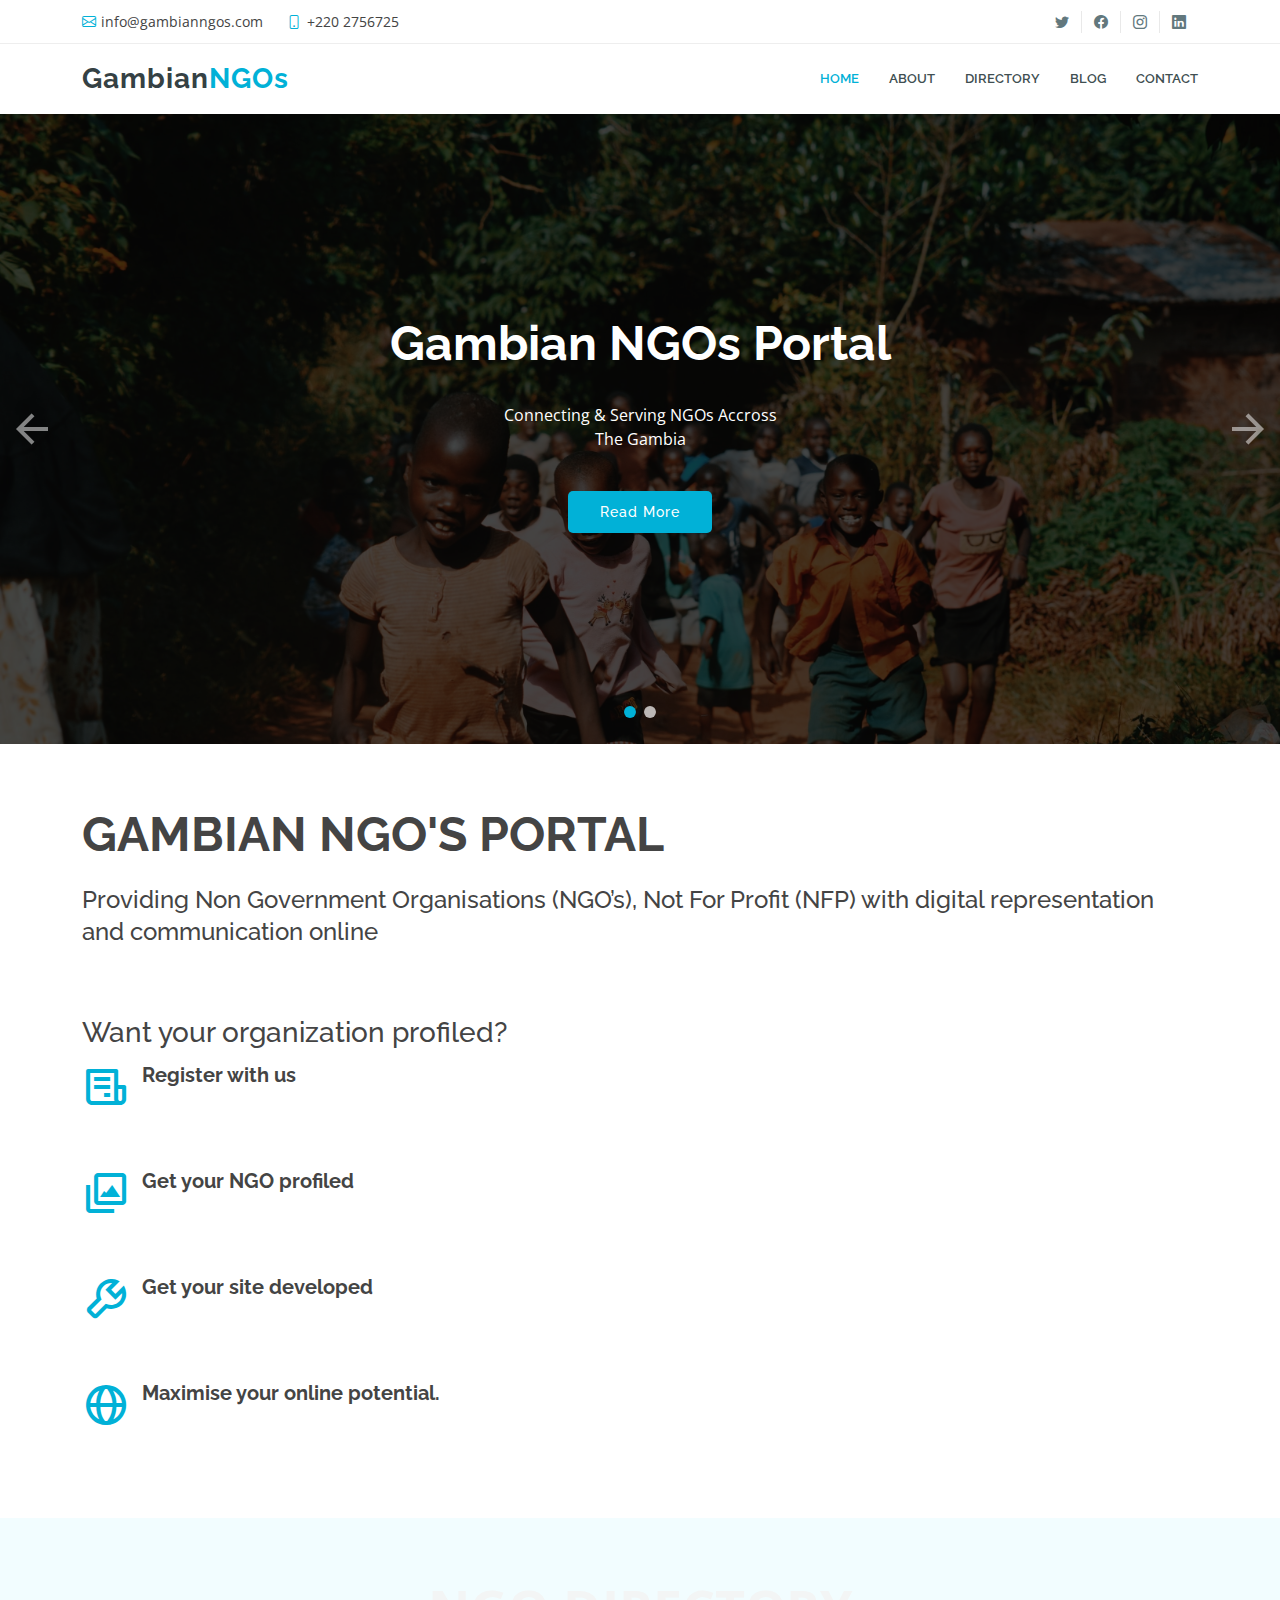
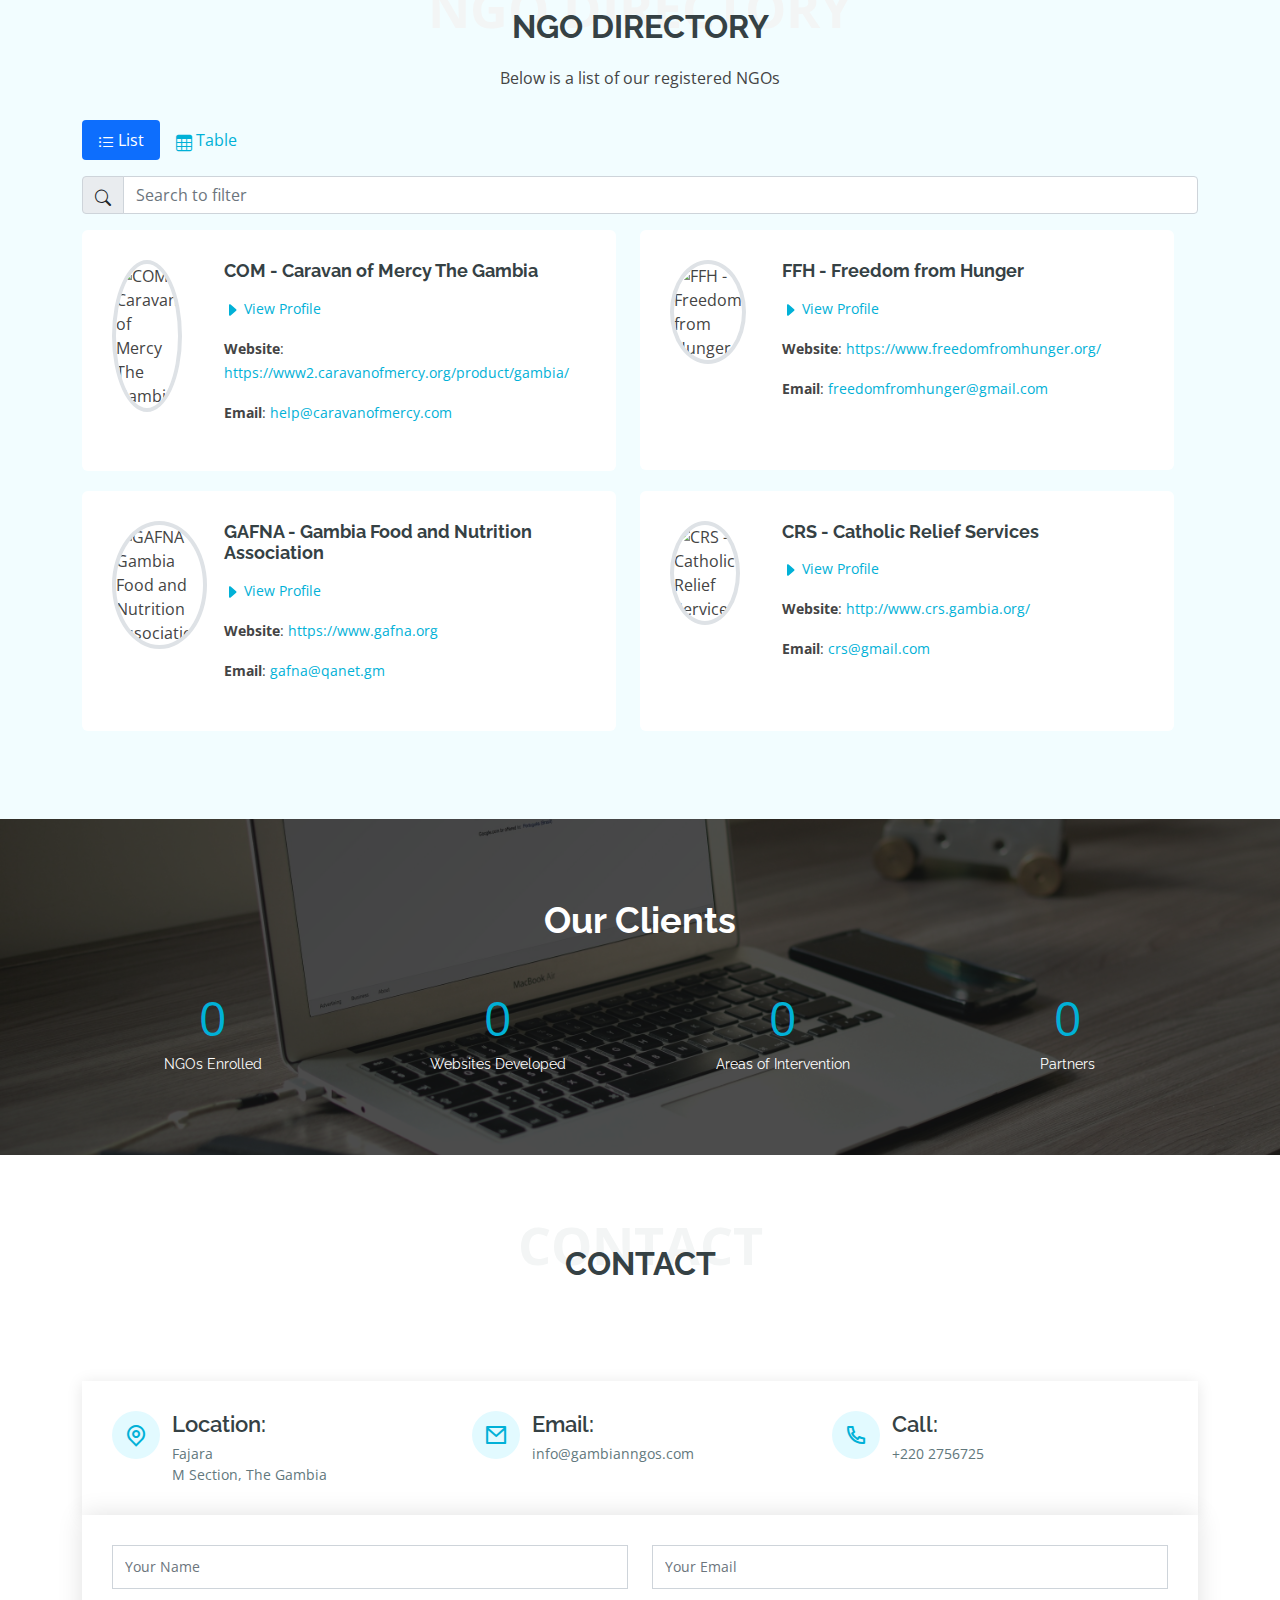
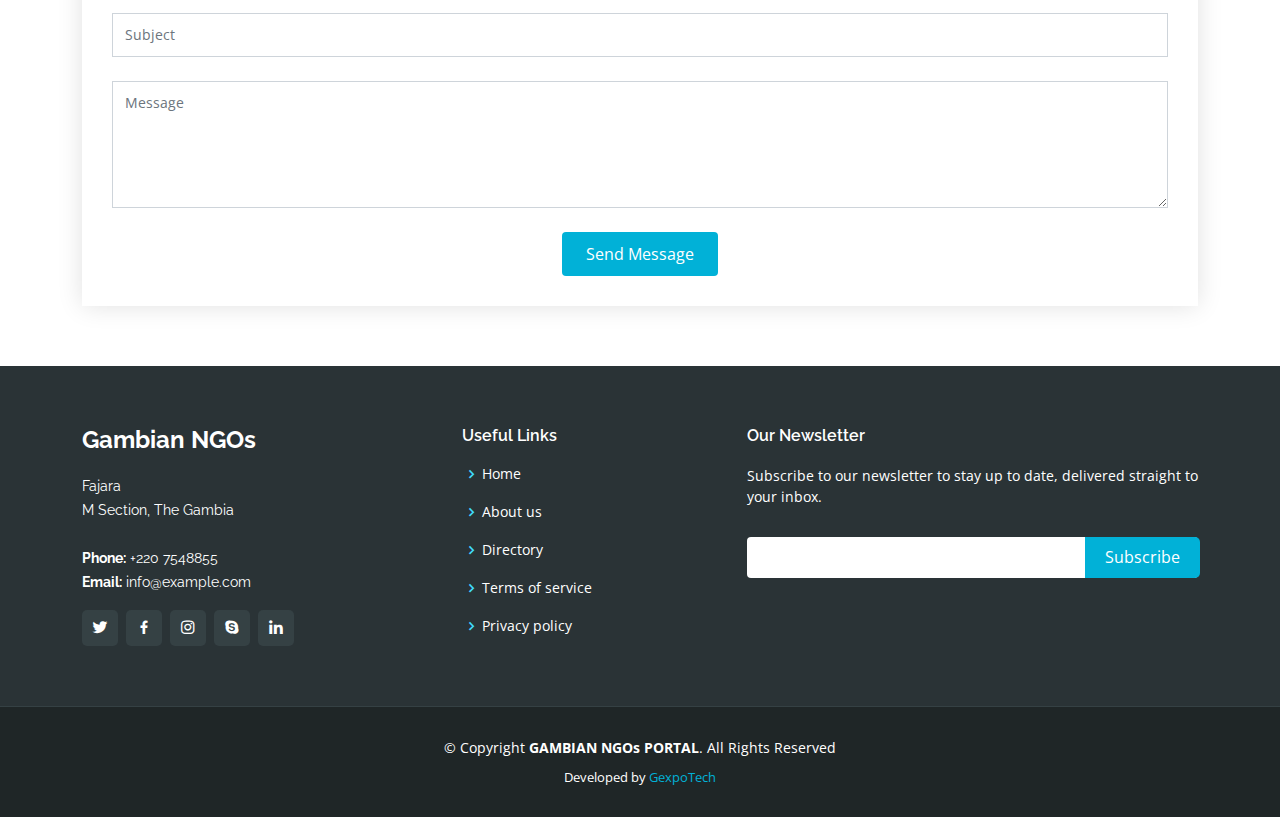
==== commit 1cd9a7c8: "image profile updated" ====
--- a/index.html
+++ b/index.html
@@ -288,7 +288,7 @@
                   <div class="icon-box box-min-h">
                     <div class="row">
                       <div class="col-1">
-                        <img src="http://acronymsandslang.com/acronym_image/29/b827dc43ac2664755bbfe094338fc472.jpg" class="rounded-circle border border-4" alt="GAFNA - Gambia Food and Nutrition  Association" width="75" height="75"> 
+                        <img src="https://payload.cargocollective.com/1/3/104366/2166683/mark.jpg" class="rounded-circle border border-4" alt="GAFNA - Gambia Food and Nutrition  Association" width="75" height="75"> 
                       </div>
                       <div class="col-11">
                         <h4>
@@ -720,4 +720,4 @@
 
 </body>
 
-</html>+</html>
